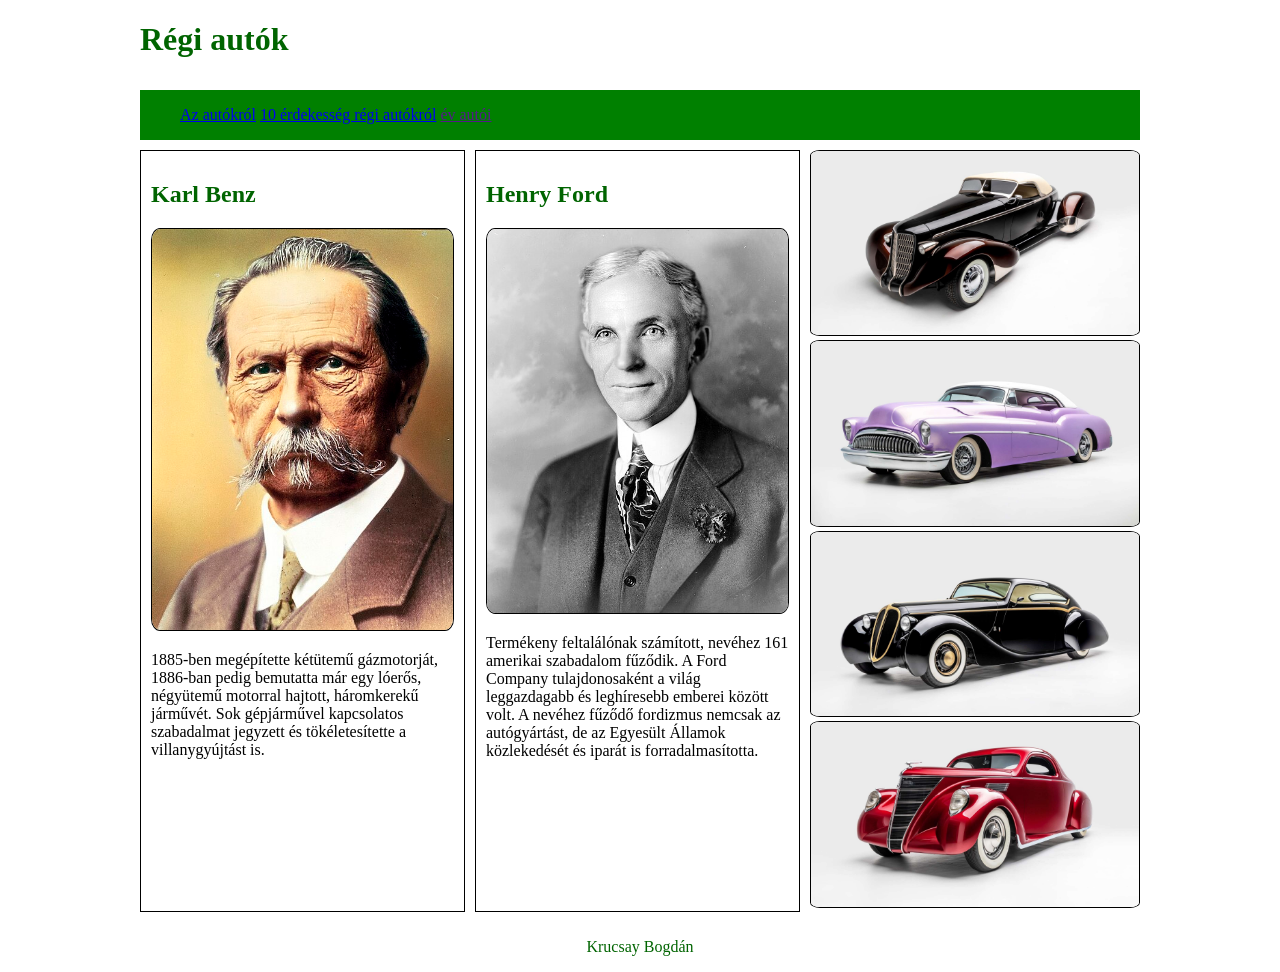
==== index.html @ cd43739e "fel kesz" ====
<!DOCTYPE html>
<html lang="hu">
<head>
    <meta charset="UTF-8">
    <meta name="viewport" content="width=device-width, initial-scale=1.0">
    <meta name="description" content="auto">
    <meta name="keywords" content="auto">
    <link rel="stylesheet" href="stilus.css">
    <title>Krucsay Bogdán</title>
</head>
<body>
    <main>
        <header>
            <h1>Régi autók</h1>
        </header>
        <nav>
            <ul>
                
                <a href="index.html">Az autókról</a>
                <a href="erdekesseg.html">10 érdekesség régi autókról</a>
                <a href="">év autói</a>
            </ul>
        </nav>
        <article>
            <div class="Benz">
                <h2 id="benz">Karl Benz</h2>
                <img src="kepek/Carl-Benz_coloriert.jpg" alt="Karl Benz">
                <p>1885-ben megépítette kétütemű gázmotorját, 1886-ban pedig bemutatta már egy lóerős, négyütemű motorral hajtott, háromkerekű járművét. Sok gépjárművel kapcsolatos szabadalmat jegyzett és tökéletesítette a villanygyújtást is.</p>
            </div>
            <div class="Benz">
                <h2 id="henry">Henry Ford</h2>
                <img src="kepek/Henry_ford_1919.jpg" alt="Henry Ford">
                <p>Termékeny feltalálónak számított, nevéhez 161 amerikai szabadalom fűződik. A Ford Company tulajdonosaként a világ leggazdagabb és leghíresebb emberei között volt. A nevéhez fűződő fordizmus nemcsak az autógyártást, de az Egyesült Államok közlekedését és iparát is forradalmasította.</p>
            </div>
        </article>

        <aside>
            <div class="asided">
                <img src="kepek/1936-auburn-slowburn-2427736380.jpg" alt="auburn">
            </div>
            <div class="asided">
                <img src="kepek/1953-buick-skylark-skyscraper-8564903811.jpg" alt="buick">
            </div>
            <div class="asided">
                <img src="kepek/1948-jaguar-black-pearl-4605095127.jpg" alt="jaguar">
            </div>
            <div class="asided">
                <img src="kepek/1937-lincoln-zephyr-voodoo-priest-6043163337.jpg" alt="lincoln">
            </div>
        </aside>
        <footer>
            <p>Krucsay Bogdán</p>
        </footer>
    </main>

</body>
</html>
---- stilus.css ----
*{
    box-sizing: border-box;
}

main{
    display: grid;
    grid-template-columns: 2fr 1fr;
    grid-template-areas:"he he " 
                        "na na "
                        "ar as"
                        "fo fo";
     gap: 10px;
}

img{
    width: 100%;
    border: 1px solid black;
    border-radius: 3%;
}

h1{
    color: darkgreen;
}

h2{
    color: darkgreen;
}

body{
    margin: auto;
    max-width: 1000px;
}


.Benz{
    border: 1px solid black;
    padding: 10px;
}

header{
    grid-area: he;
}

nav{
    grid-area: na;
    background-color: green;
    justify-content: left;
    color: white;
    
}

article{
    grid-area: ar;
    display: grid; 
    grid-template-columns: 1fr 1fr;
    gap: 10px;
}

aside{
    grid-area: as;
}

footer{
    grid-area: fo;
}


@media screen and (max-width:800px)  {
    main{

        grid-template-columns: 1fr;
        grid-template-areas: "he "
                                "na "
                               "ar "
                               "as"
                               "f ";

    }
    article{
        grid-template-columns: 1fr;
    }
}

footer{
    text-align: center;
    color: darkgreen;
}
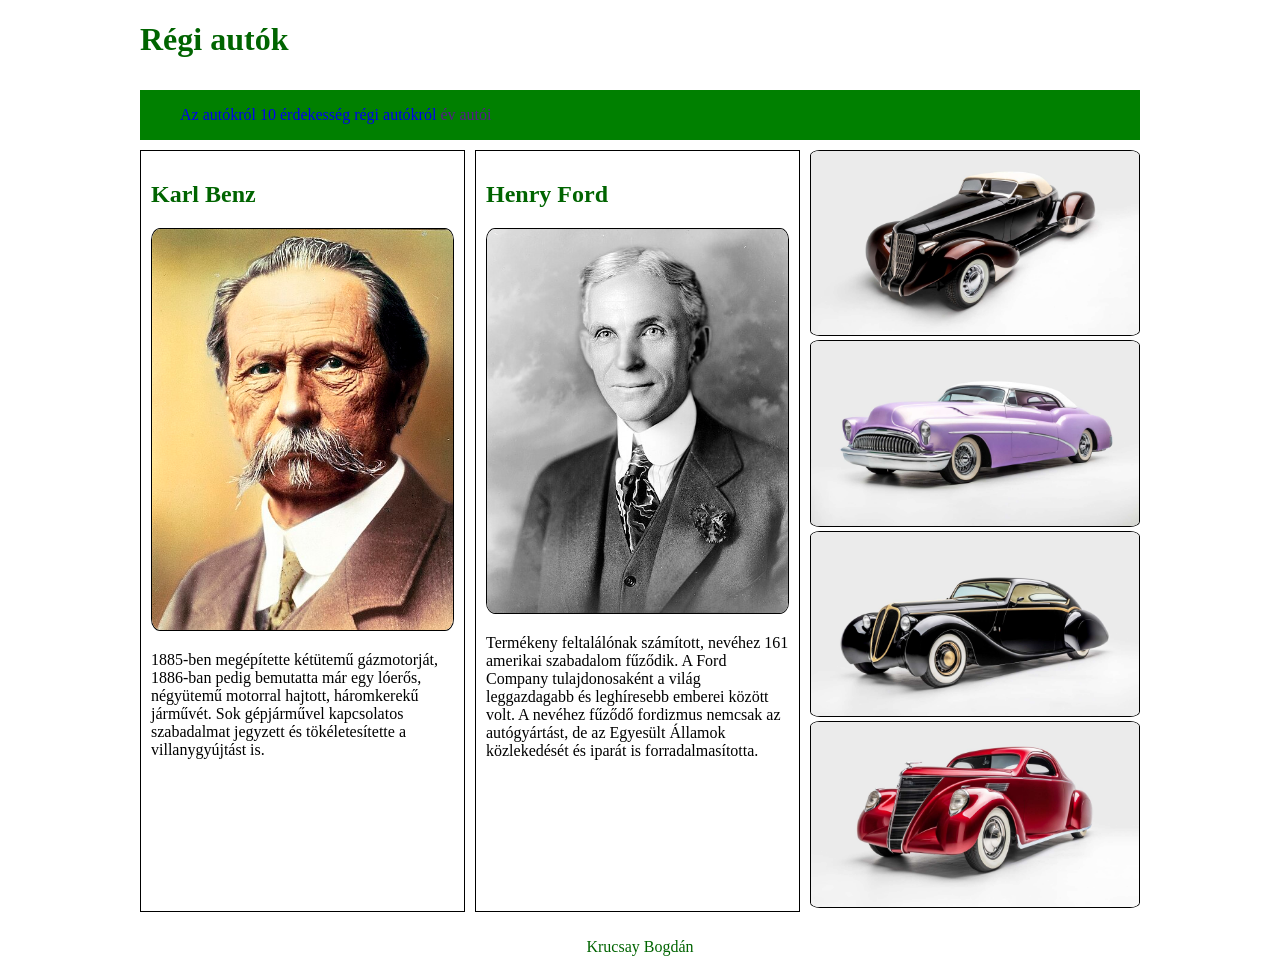
==== commit 7d35074e: "meta tag" ====
--- a/index.html
+++ b/index.html
@@ -1,7 +1,7 @@
 <!DOCTYPE html>
 <html lang="hu">
 <head>
-    <meta charset="UTF-8">
+    <meta http-equiv="Content-Type" content="text/html;charset=UTF-8">
     <meta name="viewport" content="width=device-width, initial-scale=1.0">
     <meta name="description" content="auto">
     <meta name="keywords" content="auto">
--- a/stilus.css
+++ b/stilus.css
@@ -84,4 +84,8 @@
 footer{
     text-align: center;
     color: darkgreen;
+}
+
+a{
+    text-decoration: none;
 }
